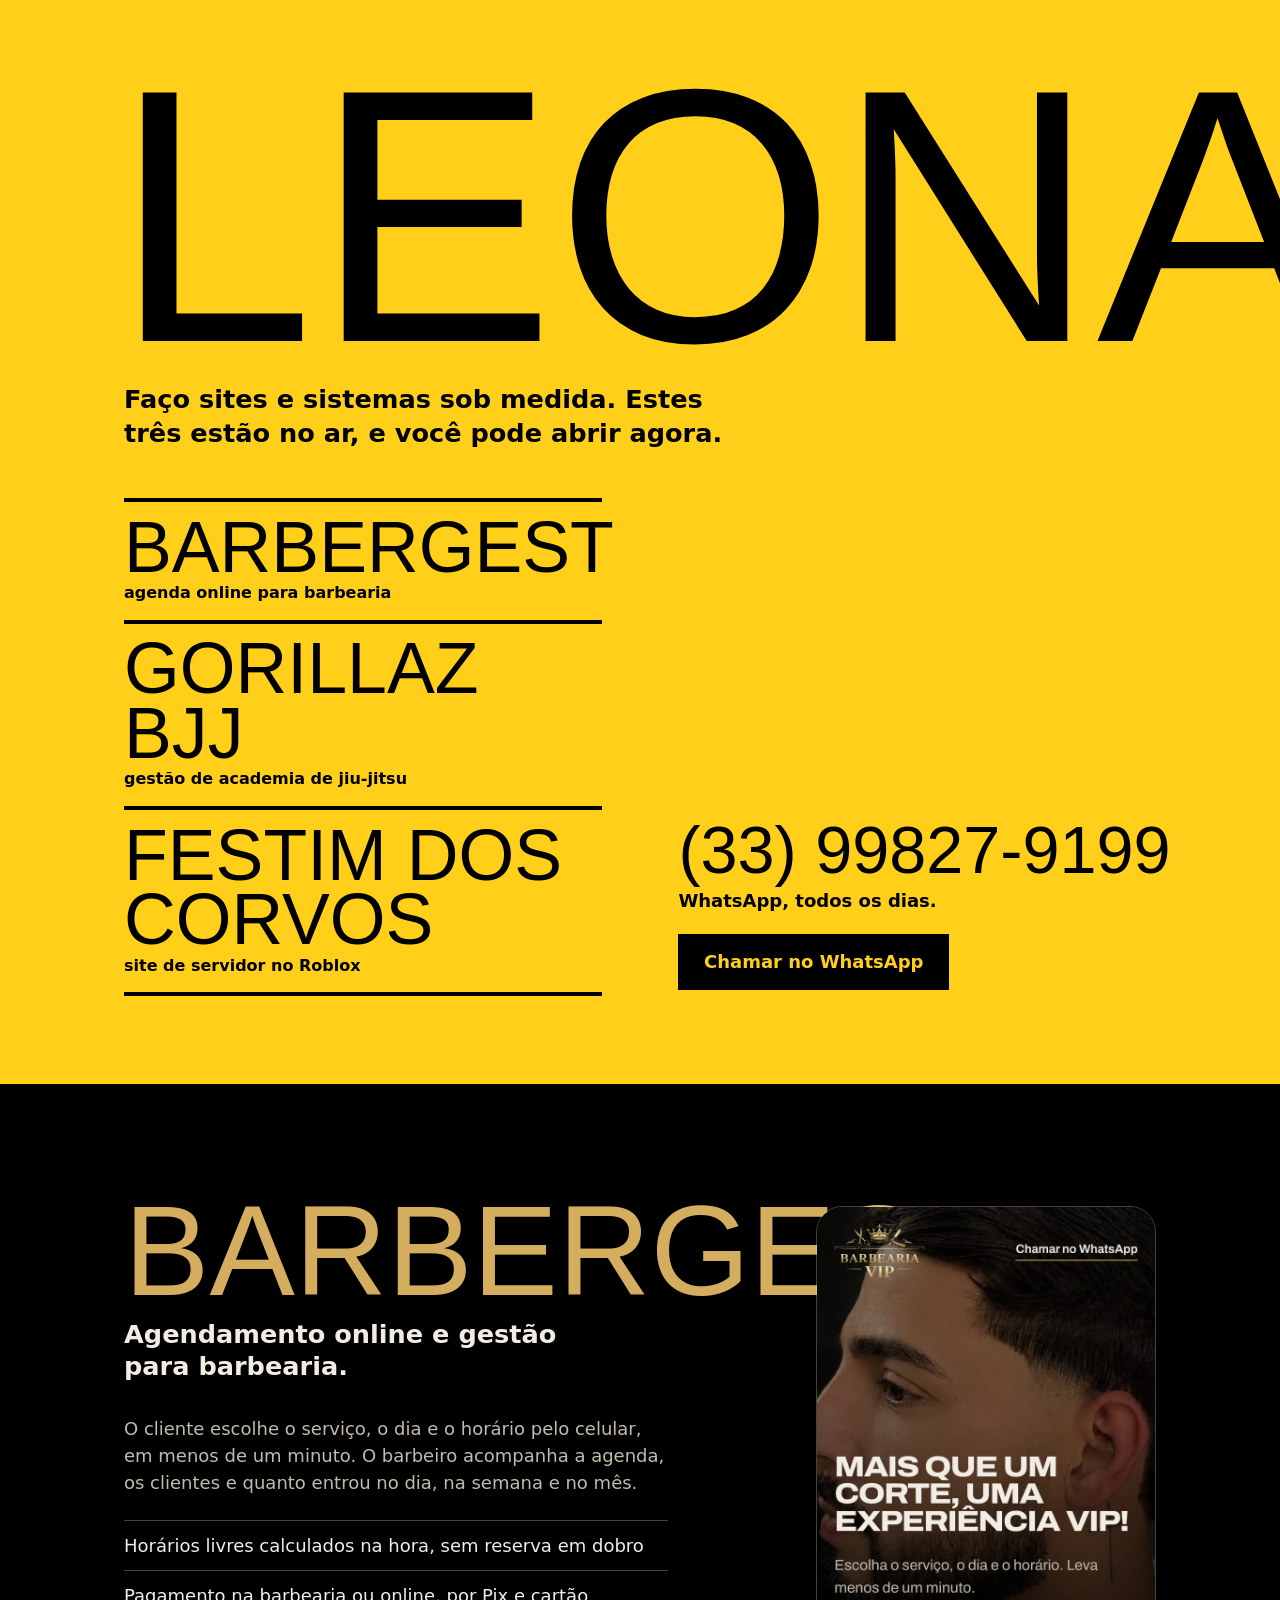
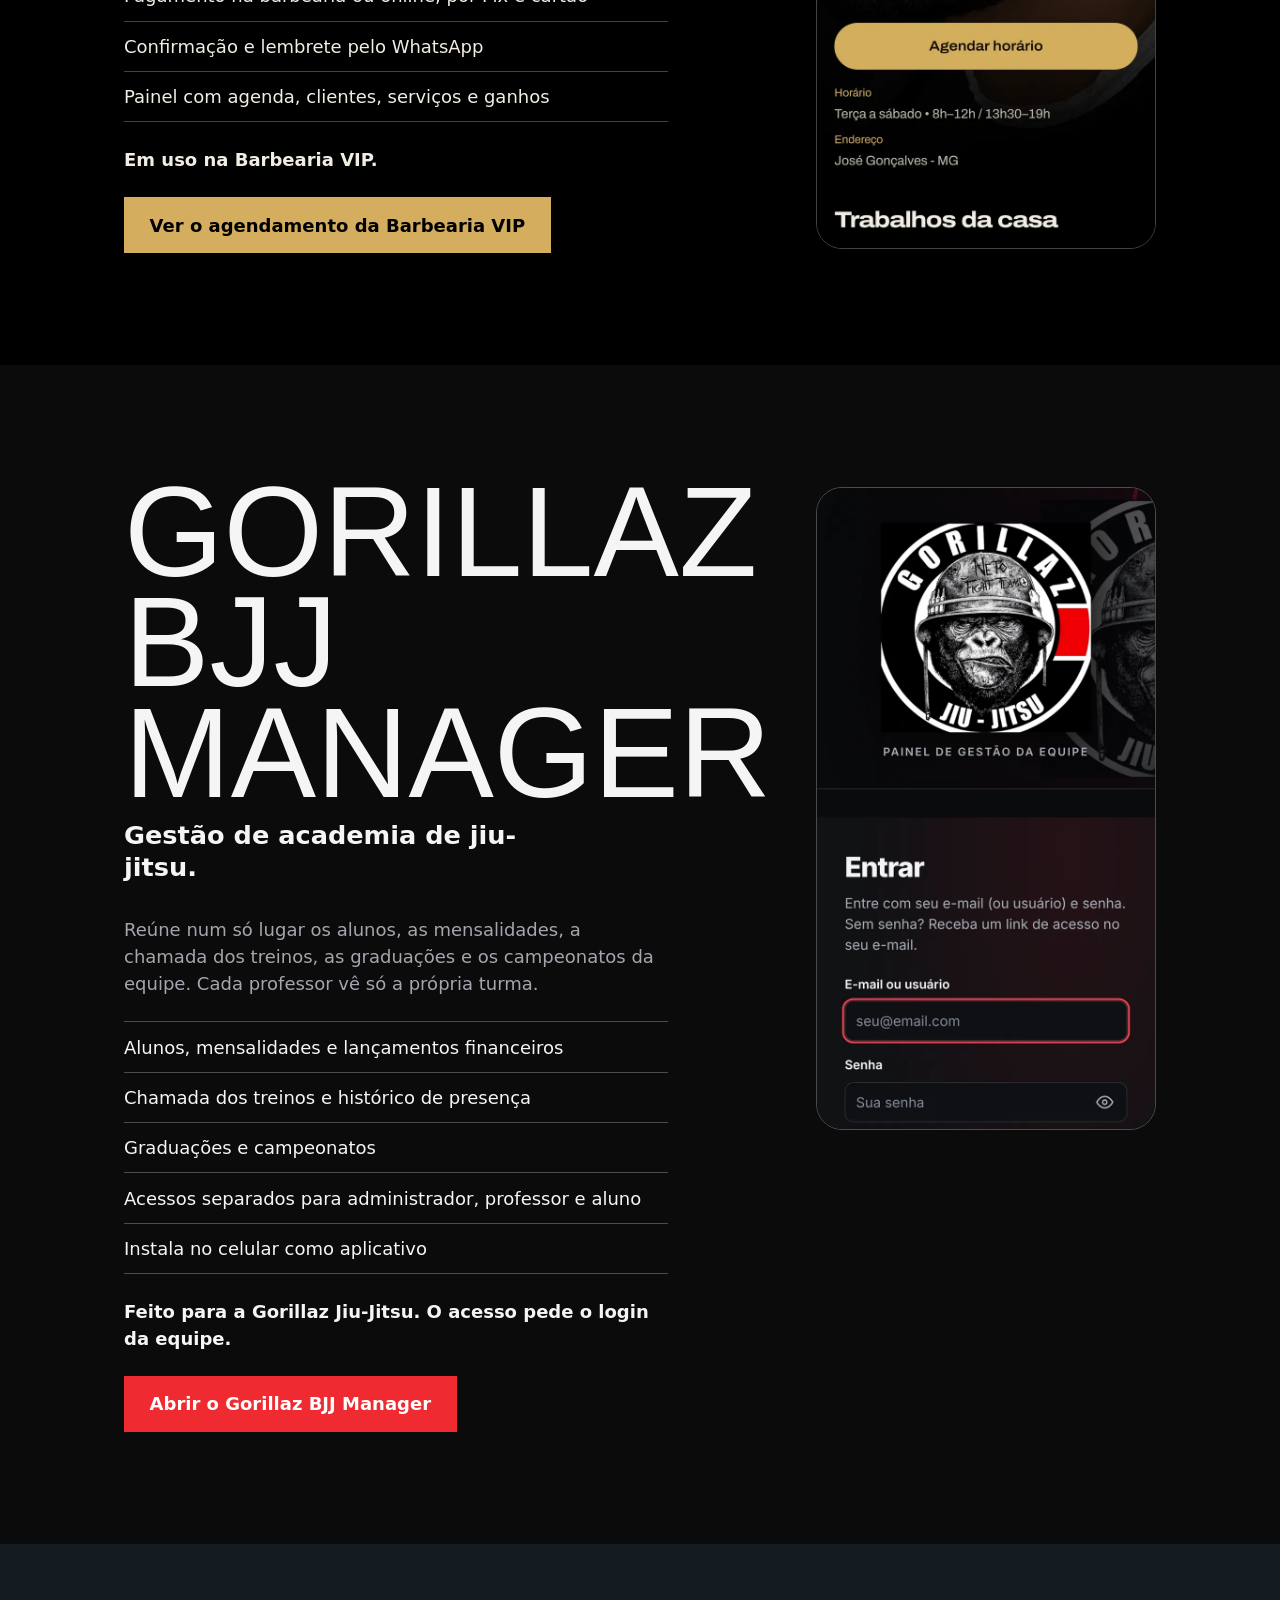
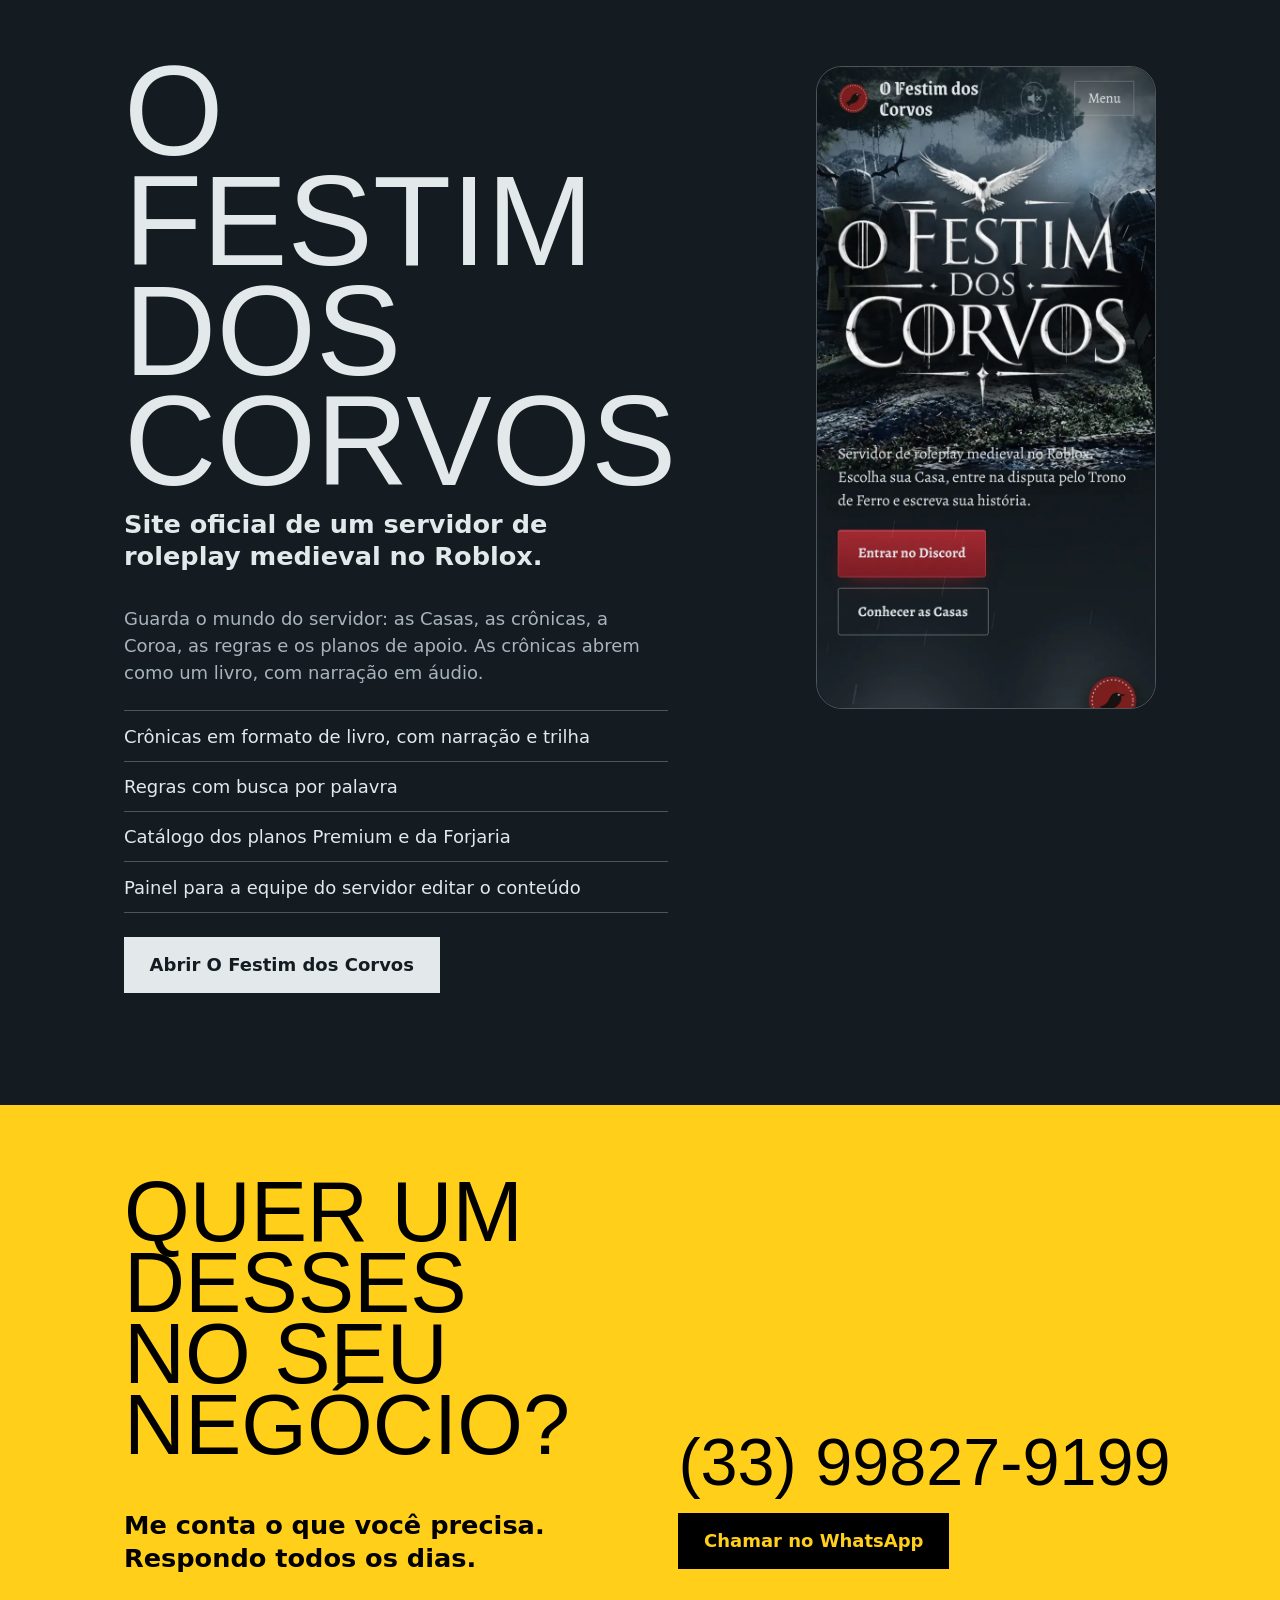
==== index.html @ a9363034 "Portfólio: página única com BarberGest, Gorillaz BJJ Manager e O Festim dos Corvos Página estática (" ====
<!doctype html>
<html lang="pt-BR">
<head>
  <meta charset="utf-8">
  <meta name="viewport" content="width=device-width, initial-scale=1">
  <title>Leonardo | Sites e sistemas sob medida</title>
  <meta name="description" content="Portfólio de Leonardo: BarberGest (agenda online para barbearia), Gorillaz BJJ Manager (gestão de academia de jiu-jitsu) e O Festim dos Corvos (site de servidor no Roblox).">
  <!-- Endereço da página publicada. Se publicar em outro lugar, troque aqui e nas duas tags og: abaixo. -->
  <link rel="canonical" href="https://lrocha389.github.io/portfolio/">
  <meta name="theme-color" content="#FFCF1A">
  <meta property="og:type" content="website">
  <meta property="og:locale" content="pt_BR">
  <meta property="og:title" content="Leonardo | Sites e sistemas sob medida">
  <meta property="og:description" content="Três trabalhos no ar: BarberGest, Gorillaz BJJ Manager e O Festim dos Corvos.">
  <meta property="og:url" content="https://lrocha389.github.io/portfolio/">
  <meta property="og:image" content="https://lrocha389.github.io/portfolio/img/og.jpg">
  <meta property="og:image:width" content="1200">
  <meta property="og:image:height" content="630">
  <meta name="twitter:card" content="summary_large_image">
  <link rel="icon" href="img/favicon.svg" type="image/svg+xml">
  <link rel="preload" href="fontes/league-gothic.woff2" as="font" type="font/woff2" crossorigin>
  <link rel="preload" href="fontes/instrument-sans.woff2" as="font" type="font/woff2" crossorigin>
  <link rel="stylesheet" href="estilo.css">
</head>
<body>

<header class="cartaz">
  <div class="cartaz__dentro">
    <div class="cartaz__quem">
      <h1>Leonardo</h1>
      <p class="cartaz__frase">Faço sites e sistemas sob medida. Estes três estão no ar, e você pode abrir agora.</p>
    </div>

    <nav class="programa" aria-label="Trabalhos">
      <a href="#barbergest"><span class="programa__nome">BarberGest</span><span class="programa__tipo">agenda online para barbearia</span></a>
      <a href="#gorillaz"><span class="programa__nome">Gorillaz BJJ</span><span class="programa__tipo">gestão de academia de jiu-jitsu</span></a>
      <a href="#festim"><span class="programa__nome">Festim dos Corvos</span><span class="programa__tipo">site de servidor no Roblox</span></a>
    </nav>

    <div class="contato">
      <p class="contato__numero">(33) 99827-9199</p>
      <p class="contato__quando">WhatsApp, todos os dias.</p>
      <a class="botao" href="https://wa.me/5533998279199?text=Ol%C3%A1%2C%20Leonardo!%20Vi%20seu%20portf%C3%B3lio%20e%20quero%20conversar%20sobre%20um%20projeto.">Chamar no WhatsApp</a>
    </div>
  </div>
</header>

<main>
  <section class="obra obra--barbergest" id="barbergest" aria-labelledby="t-barbergest">
    <div class="obra__dentro">
      <h2 id="t-barbergest">BarberGest</h2>
      <p class="obra__oque">Agendamento online e gestão para barbearia.</p>
      <img class="obra__tela" src="img/barbergest.webp" width="720" height="1366" loading="lazy" decoding="async"
           alt="Tela do agendamento da Barbearia VIP no celular, com o botão Agendar horário, o horário de funcionamento e o endereço">
      <div class="obra__texto">
        <p>O cliente escolhe o serviço, o dia e o horário pelo celular, em menos de um minuto. O barbeiro acompanha a agenda, os clientes e quanto entrou no dia, na semana e no mês.</p>
        <ul>
          <li>Horários livres calculados na hora, sem reserva em dobro</li>
          <li>Pagamento na barbearia ou online, por Pix e cartão</li>
          <li>Confirmação e lembrete pelo WhatsApp</li>
          <li>Painel com agenda, clientes, serviços e ganhos</li>
        </ul>
        <p class="obra__uso">Em uso na Barbearia VIP.</p>
        <a class="botao" href="https://barbeariavipjg.com.br/agendar/">Ver o agendamento da Barbearia VIP</a>
      </div>
    </div>
  </section>

  <section class="obra obra--gorillaz" id="gorillaz" aria-labelledby="t-gorillaz">
    <div class="obra__dentro">
      <h2 id="t-gorillaz">Gorillaz BJJ Manager</h2>
      <p class="obra__oque">Gestão de academia de jiu-jitsu.</p>
      <img class="obra__tela" src="img/gorillaz.webp" width="720" height="1366" loading="lazy" decoding="async"
           alt="Tela de entrada do Gorillaz BJJ Manager no celular, com o escudo da Gorillaz Jiu-Jitsu e os campos de e-mail e senha">
      <div class="obra__texto">
        <p>Reúne num só lugar os alunos, as mensalidades, a chamada dos treinos, as graduações e os campeonatos da equipe. Cada professor vê só a própria turma.</p>
        <ul>
          <li>Alunos, mensalidades e lançamentos financeiros</li>
          <li>Chamada dos treinos e histórico de presença</li>
          <li>Graduações e campeonatos</li>
          <li>Acessos separados para administrador, professor e aluno</li>
          <li>Instala no celular como aplicativo</li>
        </ul>
        <p class="obra__uso">Feito para a Gorillaz Jiu-Jitsu. O acesso pede o login da equipe.</p>
        <a class="botao" href="https://gorillaz-bjj-manager.vercel.app/">Abrir o Gorillaz BJJ Manager</a>
      </div>
    </div>
  </section>

  <section class="obra obra--festim" id="festim" aria-labelledby="t-festim">
    <div class="obra__dentro">
      <h2 id="t-festim">O Festim dos Corvos</h2>
      <p class="obra__oque">Site oficial de um servidor de roleplay medieval no Roblox.</p>
      <img class="obra__tela" src="img/festim.webp" width="720" height="1366" loading="lazy" decoding="async"
           alt="Página inicial de O Festim dos Corvos no celular, com o título sobre uma cena de cavaleiros na chuva e os botões Entrar no Discord e Conhecer as Casas">
      <div class="obra__texto">
        <p>Guarda o mundo do servidor: as Casas, as crônicas, a Coroa, as regras e os planos de apoio. As crônicas abrem como um livro, com narração em áudio.</p>
        <ul>
          <li>Crônicas em formato de livro, com narração e trilha</li>
          <li>Regras com busca por palavra</li>
          <li>Catálogo dos planos Premium e da Forjaria</li>
          <li>Painel para a equipe do servidor editar o conteúdo</li>
        </ul>
        <a class="botao" href="https://festim-dos-corvos.vercel.app/">Abrir O Festim dos Corvos</a>
      </div>
    </div>
  </section>
</main>

<footer class="cartaz cartaz--fim">
  <div class="cartaz__dentro">
    <h2>Quer um desses no seu negócio?</h2>
    <p class="cartaz__frase">Me conta o que você precisa. Respondo todos os dias.</p>
    <div class="contato">
      <p class="contato__numero">(33) 99827-9199</p>
      <a class="botao" href="https://wa.me/5533998279199?text=Ol%C3%A1%2C%20Leonardo!%20Vi%20seu%20portf%C3%B3lio%20e%20quero%20conversar%20sobre%20um%20projeto.">Chamar no WhatsApp</a>
    </div>
  </div>
</footer>

</body>
</html>
---- estilo.css ----
/* Portfólio do Leonardo.
   Ideia: um cartaz de rua (nome, programação, telefone) e, abaixo, cada trabalho
   num painel com as cores do próprio projeto. */

@font-face {
  font-family: "League Gothic";
  src: url("fontes/league-gothic.woff2") format("woff2");
  font-weight: 400;
  font-display: swap;
}
@font-face {
  font-family: "Instrument Sans";
  src: url("fontes/instrument-sans.woff2") format("woff2");
  font-weight: 400 700;
  font-display: swap;
}

:root {
  --amarelo: #FFCF1A;
  --preto: #000;
  --titulo: "League Gothic", "Arial Narrow", Impact, sans-serif;
  --texto: "Instrument Sans", system-ui, -apple-system, "Segoe UI", sans-serif;
  --margem: clamp(20px, 5vw, 64px);
  --largura: 1160px;
}

*, *::before, *::after { box-sizing: border-box; }

html { -webkit-text-size-adjust: 100%; }
@media (prefers-reduced-motion: no-preference) {
  html { scroll-behavior: smooth; }
}

body {
  margin: 0;
  background: var(--amarelo);
  color: var(--preto);
  font: 400 1.125rem/1.5 var(--texto);
}

h1, h2, p, ul { margin: 0; }
ul { padding: 0; list-style: none; }
img { display: block; max-width: 100%; height: auto; }
a { color: inherit; }
:focus-visible { outline: 3px solid currentColor; outline-offset: 4px; }

/* ---------- Cartaz (abertura e fecho) ---------- */

.cartaz { background: var(--amarelo); color: var(--preto); overflow-x: clip; }

.cartaz__dentro {
  max-width: var(--largura);
  margin: 0 auto;
  padding: clamp(28px, 6vw, 72px) var(--margem) clamp(40px, 7vw, 88px);
  display: grid;
  grid-template-columns: minmax(0, 1fr);
  gap: clamp(28px, 5vw, 48px);
}

.cartaz h1,
.cartaz h2 {
  font-family: var(--titulo);
  font-weight: 400;
  text-transform: uppercase;
  line-height: 0.84;
}
.cartaz__quem { container-type: inline-size; }
/* O nome ocupa a largura inteira do cartaz: 35cqw = a palavra "LEONARDO" de ponta a ponta. */
.cartaz h1 { font-size: clamp(5rem, 30.5vw, 17rem); margin-left: -0.03em; }
@supports (font-size: 1cqw) {
  .cartaz h1 { font-size: 35cqw; }
}
.cartaz h2 { font-size: clamp(3.4rem, 15vw, 8rem); max-width: 11ch; }

.cartaz__frase {
  max-width: 30ch;
  margin-top: 0.9rem;
  font-size: clamp(1.2rem, 4.6vw, 1.5rem);
  font-weight: 600;
  line-height: 1.3;
}
.cartaz--fim .cartaz__frase { margin-top: 0; }

/* A programação: os três trabalhos, como as atrações de um cartaz. */
.programa { border-top: 4px solid var(--preto); }
.programa a {
  display: grid;
  grid-template-columns: minmax(0, 1fr);
  gap: 2px;
  padding: 0.8rem 0 0.9rem;
  border-bottom: 4px solid var(--preto);
  text-decoration: none;
}
.programa__nome {
  font-family: var(--titulo);
  font-size: clamp(3rem, 14.5vw, 5.5rem);
  line-height: 0.9;
  text-transform: uppercase;
}
.programa__tipo { font-size: 1rem; font-weight: 600; }
.programa a:hover .programa__nome,
.programa a:focus-visible .programa__nome { text-decoration: underline; text-decoration-thickness: 4px; text-underline-offset: 0.08em; }

.contato { display: grid; justify-items: start; gap: 0.35rem; }
.contato__numero {
  font-family: var(--titulo);
  font-size: clamp(3rem, 15.5vw, 6rem);
  line-height: 0.9;
  white-space: nowrap;
}
.contato__quando { font-weight: 600; }
.contato .botao { margin-top: 0.9rem; }

/* ---------- Botão ---------- */

.botao {
  display: inline-flex;
  align-items: center;
  justify-content: center;
  min-height: 56px;
  padding: 0.7rem 1.6rem;
  background: var(--preto);
  color: var(--amarelo);
  font-weight: 700;
  font-size: 1.125rem;
  line-height: 1.2;
  text-decoration: none;
  text-align: center;
}
.botao:hover { text-decoration: underline; text-underline-offset: 4px; }

/* ---------- Trabalhos: cada painel com as cores do projeto ---------- */

.obra {
  --fundo: #000;
  --tinta: #fff;
  --suave: #bbb;
  --destaque: #fff;
  --sobre-destaque: #000;
  background: var(--fundo);
  color: var(--tinta);
  scroll-margin-top: 0;
}
.obra--barbergest { --fundo: #000; --tinta: #f2ede4; --suave: #c2baac; --destaque: #d4ae5e; --sobre-destaque: #000; }
.obra--gorillaz   { --fundo: #0b0b0c; --tinta: #f5f5f6; --suave: #a5a5ae; --destaque: #ef2b31; --sobre-destaque: #fff; }
.obra--festim     { --fundo: #141c22; --tinta: #e3e8eb; --suave: #a8b4bb; --destaque: #e3e8eb; --sobre-destaque: #141c22; }

.obra__dentro {
  max-width: var(--largura);
  margin: 0 auto;
  padding: clamp(48px, 9vw, 112px) var(--margem);
  display: grid;
  grid-template-columns: minmax(0, 1fr);
  gap: 0;
}

.obra h2 {
  font-family: var(--titulo);
  font-weight: 400;
  font-size: clamp(3.6rem, 16vw, 8rem);
  line-height: 0.86;
  text-transform: uppercase;
  color: var(--destaque);
}
.obra--gorillaz h2 { color: var(--tinta); }

.obra__oque {
  margin-top: 0.8rem;
  max-width: 26ch;
  font-size: clamp(1.25rem, 4.8vw, 1.6rem);
  font-weight: 600;
  line-height: 1.25;
}

.obra__tela {
  width: min(100%, 340px);
  margin-top: 2rem;
  border: 1px solid color-mix(in srgb, var(--tinta) 28%, transparent);
  border-radius: 26px;
}

.obra__texto { margin-top: 2rem; max-width: 34rem; }
.obra__texto > p { color: var(--suave); }
.obra__texto ul { margin-top: 1.5rem; border-top: 1px solid color-mix(in srgb, var(--tinta) 28%, transparent); }
.obra__texto li {
  padding: 0.7rem 0;
  border-bottom: 1px solid color-mix(in srgb, var(--tinta) 28%, transparent);
  font-weight: 500;
}
.obra__texto .obra__uso { margin-top: 1.5rem; color: var(--tinta); font-weight: 600; }
.obra .botao { margin-top: 1.5rem; background: var(--destaque); color: var(--sobre-destaque); }

/* ---------- Telas largas ---------- */

@media (min-width: 900px) {
  .cartaz:not(.cartaz--fim) .cartaz__dentro {
    grid-template-columns: minmax(0, 1fr) minmax(0, 1fr);
    grid-template-areas: "quem quem" "programa contato";
    align-items: end;
    column-gap: clamp(40px, 6vw, 96px);
  }
  .cartaz__quem { grid-area: quem; }
  .programa { grid-area: programa; }
  .cartaz:not(.cartaz--fim) .contato { grid-area: contato; padding-bottom: 0.4rem; }
  .cartaz h1 { line-height: 0.8; }
  .cartaz__frase { max-width: 34ch; margin-top: 1.4rem; font-size: 1.6rem; }
  .programa__nome { font-size: clamp(3rem, 5.6vw, 4.9rem); }
  .contato__numero { font-size: clamp(2.8rem, 5.2vw, 4.6rem); }

  .cartaz--fim .cartaz__dentro {
    grid-template-columns: minmax(0, 1fr) minmax(0, 1fr);
    grid-template-areas: "titulo contato" "frase contato";
    align-items: end;
    column-gap: clamp(40px, 6vw, 96px);
  }
  .cartaz--fim h2 { grid-area: titulo; max-width: none; font-size: clamp(4rem, 6.6vw, 6rem); }
  .cartaz--fim .cartaz__frase { grid-area: frase; }
  .cartaz--fim .contato { grid-area: contato; padding-bottom: 0.4rem; }

  .obra__dentro {
    grid-template-columns: minmax(0, 1fr) 340px;
    grid-template-areas: "titulo tela" "oque tela" "texto tela";
    grid-template-rows: auto auto 1fr;
    column-gap: clamp(48px, 8vw, 120px);
    align-items: start;
  }
  .obra h2 { grid-area: titulo; }
  .obra__oque { grid-area: oque; }
  .obra__texto { grid-area: texto; }
  .obra__tela { grid-area: tela; margin-top: 0.6rem; }
}
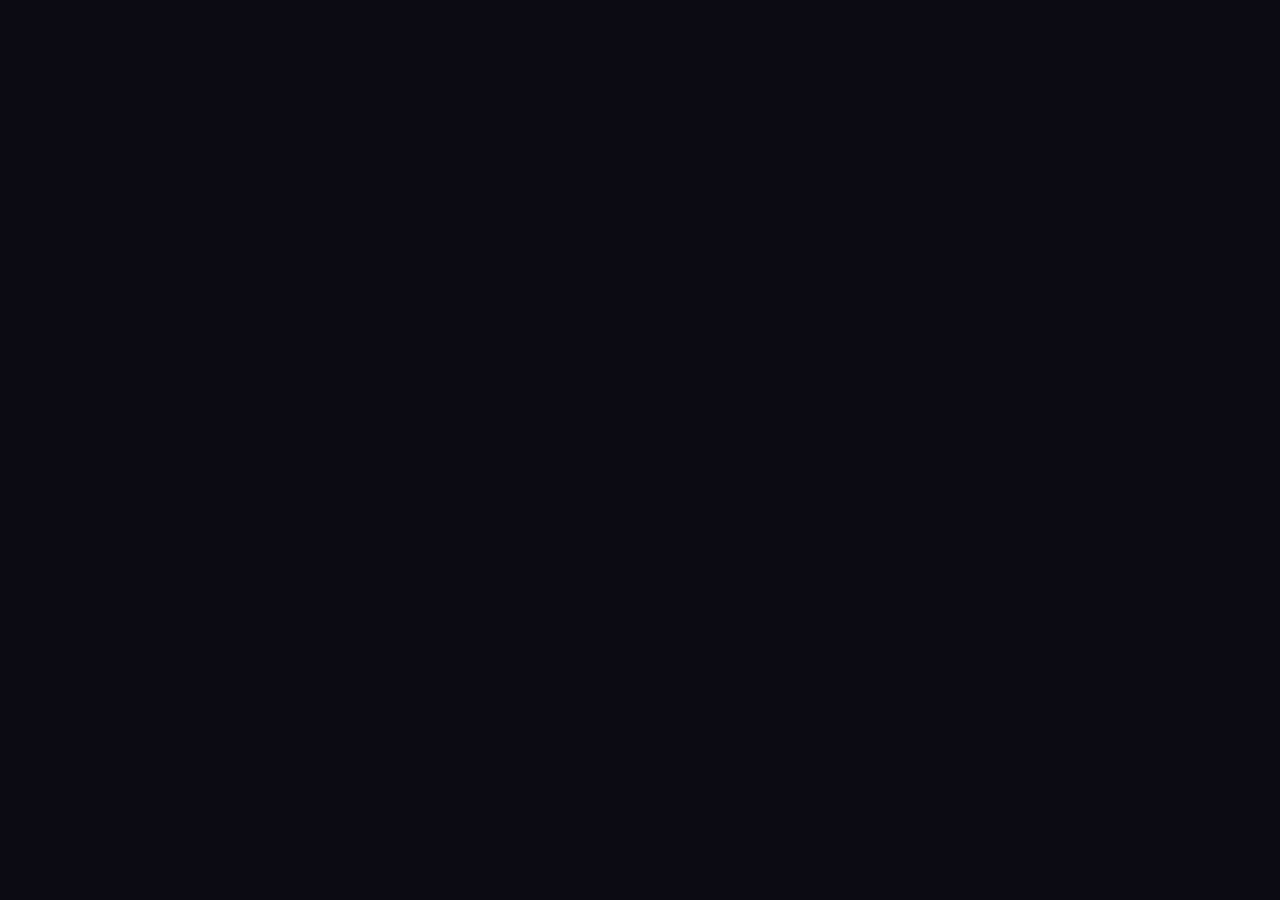
==== commit 751c2333: "Portfólio do Leonardo sobre a template Kairo - Marca LR: logo em vetor (nav, abertura e favicon) e p" ====
--- a/index.html
+++ b/index.html
@@ -1,122 +1,59 @@
 <!doctype html>
 <html lang="pt-BR">
-<head>
-  <meta charset="utf-8">
-  <meta name="viewport" content="width=device-width, initial-scale=1">
-  <title>Leonardo | Sites e sistemas sob medida</title>
-  <meta name="description" content="Portfólio de Leonardo: BarberGest (agenda online para barbearia), Gorillaz BJJ Manager (gestão de academia de jiu-jitsu) e O Festim dos Corvos (site de servidor no Roblox).">
-  <!-- Endereço da página publicada. Se publicar em outro lugar, troque aqui e nas duas tags og: abaixo. -->
-  <link rel="canonical" href="https://lrocha389.github.io/portfolio/">
-  <meta name="theme-color" content="#FFCF1A">
-  <meta property="og:type" content="website">
-  <meta property="og:locale" content="pt_BR">
-  <meta property="og:title" content="Leonardo | Sites e sistemas sob medida">
-  <meta property="og:description" content="Três trabalhos no ar: BarberGest, Gorillaz BJJ Manager e O Festim dos Corvos.">
-  <meta property="og:url" content="https://lrocha389.github.io/portfolio/">
-  <meta property="og:image" content="https://lrocha389.github.io/portfolio/img/og.jpg">
-  <meta property="og:image:width" content="1200">
-  <meta property="og:image:height" content="630">
-  <meta name="twitter:card" content="summary_large_image">
-  <link rel="icon" href="img/favicon.svg" type="image/svg+xml">
-  <link rel="preload" href="fontes/league-gothic.woff2" as="font" type="font/woff2" crossorigin>
-  <link rel="preload" href="fontes/instrument-sans.woff2" as="font" type="font/woff2" crossorigin>
-  <link rel="stylesheet" href="estilo.css">
-</head>
-<body>
-
-<header class="cartaz">
-  <div class="cartaz__dentro">
-    <div class="cartaz__quem">
-      <h1>Leonardo</h1>
-      <p class="cartaz__frase">Faço sites e sistemas sob medida. Estes três estão no ar, e você pode abrir agora.</p>
-    </div>
-
-    <nav class="programa" aria-label="Trabalhos">
-      <a href="#barbergest"><span class="programa__nome">BarberGest</span><span class="programa__tipo">agenda online para barbearia</span></a>
-      <a href="#gorillaz"><span class="programa__nome">Gorillaz BJJ</span><span class="programa__tipo">gestão de academia de jiu-jitsu</span></a>
-      <a href="#festim"><span class="programa__nome">Festim dos Corvos</span><span class="programa__tipo">site de servidor no Roblox</span></a>
-    </nav>
-
-    <div class="contato">
-      <p class="contato__numero">(33) 99827-9199</p>
-      <p class="contato__quando">WhatsApp, todos os dias.</p>
-      <a class="botao" href="https://wa.me/5533998279199?text=Ol%C3%A1%2C%20Leonardo!%20Vi%20seu%20portf%C3%B3lio%20e%20quero%20conversar%20sobre%20um%20projeto.">Chamar no WhatsApp</a>
-    </div>
-  </div>
-</header>
-
-<main>
-  <section class="obra obra--barbergest" id="barbergest" aria-labelledby="t-barbergest">
-    <div class="obra__dentro">
-      <h2 id="t-barbergest">BarberGest</h2>
-      <p class="obra__oque">Agendamento online e gestão para barbearia.</p>
-      <img class="obra__tela" src="img/barbergest.webp" width="720" height="1366" loading="lazy" decoding="async"
-           alt="Tela do agendamento da Barbearia VIP no celular, com o botão Agendar horário, o horário de funcionamento e o endereço">
-      <div class="obra__texto">
-        <p>O cliente escolhe o serviço, o dia e o horário pelo celular, em menos de um minuto. O barbeiro acompanha a agenda, os clientes e quanto entrou no dia, na semana e no mês.</p>
-        <ul>
-          <li>Horários livres calculados na hora, sem reserva em dobro</li>
-          <li>Pagamento na barbearia ou online, por Pix e cartão</li>
-          <li>Confirmação e lembrete pelo WhatsApp</li>
-          <li>Painel com agenda, clientes, serviços e ganhos</li>
-        </ul>
-        <p class="obra__uso">Em uso na Barbearia VIP.</p>
-        <a class="botao" href="https://barbeariavipjg.com.br/agendar/">Ver o agendamento da Barbearia VIP</a>
-      </div>
-    </div>
-  </section>
-
-  <section class="obra obra--gorillaz" id="gorillaz" aria-labelledby="t-gorillaz">
-    <div class="obra__dentro">
-      <h2 id="t-gorillaz">Gorillaz BJJ Manager</h2>
-      <p class="obra__oque">Gestão de academia de jiu-jitsu.</p>
-      <img class="obra__tela" src="img/gorillaz.webp" width="720" height="1366" loading="lazy" decoding="async"
-           alt="Tela de entrada do Gorillaz BJJ Manager no celular, com o escudo da Gorillaz Jiu-Jitsu e os campos de e-mail e senha">
-      <div class="obra__texto">
-        <p>Reúne num só lugar os alunos, as mensalidades, a chamada dos treinos, as graduações e os campeonatos da equipe. Cada professor vê só a própria turma.</p>
-        <ul>
-          <li>Alunos, mensalidades e lançamentos financeiros</li>
-          <li>Chamada dos treinos e histórico de presença</li>
-          <li>Graduações e campeonatos</li>
-          <li>Acessos separados para administrador, professor e aluno</li>
-          <li>Instala no celular como aplicativo</li>
-        </ul>
-        <p class="obra__uso">Feito para a Gorillaz Jiu-Jitsu. O acesso pede o login da equipe.</p>
-        <a class="botao" href="https://gorillaz-bjj-manager.vercel.app/">Abrir o Gorillaz BJJ Manager</a>
-      </div>
-    </div>
-  </section>
-
-  <section class="obra obra--festim" id="festim" aria-labelledby="t-festim">
-    <div class="obra__dentro">
-      <h2 id="t-festim">O Festim dos Corvos</h2>
-      <p class="obra__oque">Site oficial de um servidor de roleplay medieval no Roblox.</p>
-      <img class="obra__tela" src="img/festim.webp" width="720" height="1366" loading="lazy" decoding="async"
-           alt="Página inicial de O Festim dos Corvos no celular, com o título sobre uma cena de cavaleiros na chuva e os botões Entrar no Discord e Conhecer as Casas">
-      <div class="obra__texto">
-        <p>Guarda o mundo do servidor: as Casas, as crônicas, a Coroa, as regras e os planos de apoio. As crônicas abrem como um livro, com narração em áudio.</p>
-        <ul>
-          <li>Crônicas em formato de livro, com narração e trilha</li>
-          <li>Regras com busca por palavra</li>
-          <li>Catálogo dos planos Premium e da Forjaria</li>
-          <li>Painel para a equipe do servidor editar o conteúdo</li>
-        </ul>
-        <a class="botao" href="https://festim-dos-corvos.vercel.app/">Abrir O Festim dos Corvos</a>
-      </div>
-    </div>
-  </section>
-</main>
-
-<footer class="cartaz cartaz--fim">
-  <div class="cartaz__dentro">
-    <h2>Quer um desses no seu negócio?</h2>
-    <p class="cartaz__frase">Me conta o que você precisa. Respondo todos os dias.</p>
-    <div class="contato">
-      <p class="contato__numero">(33) 99827-9199</p>
-      <a class="botao" href="https://wa.me/5533998279199?text=Ol%C3%A1%2C%20Leonardo!%20Vi%20seu%20portf%C3%B3lio%20e%20quero%20conversar%20sobre%20um%20projeto.">Chamar no WhatsApp</a>
-    </div>
-  </div>
-</footer>
-
-</body>
+  <head>
+    <meta charset="utf-8" />
+    <meta name="viewport" content="width=device-width, initial-scale=1, viewport-fit=cover" />
+    <title>Leonardo · desenvolvedor full-stack</title>
+    <meta name="description" content="Portfólio de Leonardo, desenvolvedor full-stack: sistemas e sites sob medida com agenda online, Pix, WhatsApp e IA, do primeiro rascunho ao ar." />
+    <meta name="theme-color" content="#0c0b14" />
+    <link rel="icon" href="/favicon.svg" type="image/svg+xml" />
+    <meta property="og:type" content="website" />
+    <meta property="og:locale" content="pt_BR" />
+    <meta property="og:title" content="Leonardo · desenvolvedor full-stack" />
+    <meta property="og:description" content="Sistemas e sites sob medida com agenda online, Pix, WhatsApp e IA, do primeiro rascunho ao ar." />
+    <meta property="og:image" content="/og.jpg" />
+    <meta property="og:image:width" content="1200" />
+    <meta property="og:image:height" content="630" />
+    <meta name="twitter:card" content="summary_large_image" />
+    <!-- no dev do Vite o CSS entra pelo JS: o body espera escondido até src/estilo.js (ou 6 s, se algo falhar), e nada
+         transiciona do estilo padrão do navegador para o da página -->
+    <style>html { background: #0c0b14; } html:not(.com-estilo) body { visibility: hidden; animation: mostra 0s 6s forwards; } @keyframes mostra { to { visibility: visible; } } html:not(.assentou) *, html:not(.assentou) ::before, html:not(.assentou) ::after { transition: none !important; }</style>
+    <noscript><style>body { visibility: visible !important; animation: none; }</style></noscript>
+    <link rel="preload" as="image" href="/img/leonardo-perfil.webp" fetchpriority="high" />
+    <script>
+      // ?reel (ou ?reel=0.75): para gravar a tela com o celular. Baixa só o branco das letras (padrão 0.82, entre 0.5 e
+      // 1) e esconde a barra de rolagem; o resto da página fica igual.
+      (function () {
+        var r = new URLSearchParams(location.search).get('reel');
+        if (r === null) return;
+        var k = Math.min(1, Math.max(0.5, parseFloat(r) || 0.82));
+        document.documentElement.classList.add('reel');
+        document.documentElement.style.setProperty('--reel', k);
+      })();
+    </script>
+    <script>
+      // "monta": os agentes constroem a página na frente de quem vê. "pronto": a página já abre montada
+      // (?pronto na URL ou movimento reduzido). Se o motion não subir em 5 s, a página aparece pronta.
+      (function () {
+        var r = document.documentElement;
+        var pronto = /[?&]pronto\b/.test(location.search) || matchMedia('(prefers-reduced-motion: reduce)').matches;
+        r.classList.add('js', pronto ? 'pronto' : 'monta');
+        if (matchMedia('(hover: none)').matches) r.classList.add('toque');
+        if (!pronto) setTimeout(function () { if (!window.__enxame) { r.classList.remove('monta'); r.classList.add('pronto'); } }, 5000);
+      })();
+    </script>
+  </head>
+  <body>
+    <!-- @secao icones -->
+    <!-- @secao nav -->
+    <main>
+      <!-- @secao hero -->
+      <!-- @secao projetos -->
+      <!-- @secao sobre -->
+      <!-- @secao trajetoria -->
+      <!-- @secao contato -->
+    </main>
+    <!-- @secao barra -->
+    <script type="module" src="/src/main.js"></script>
+  </body>
 </html>
